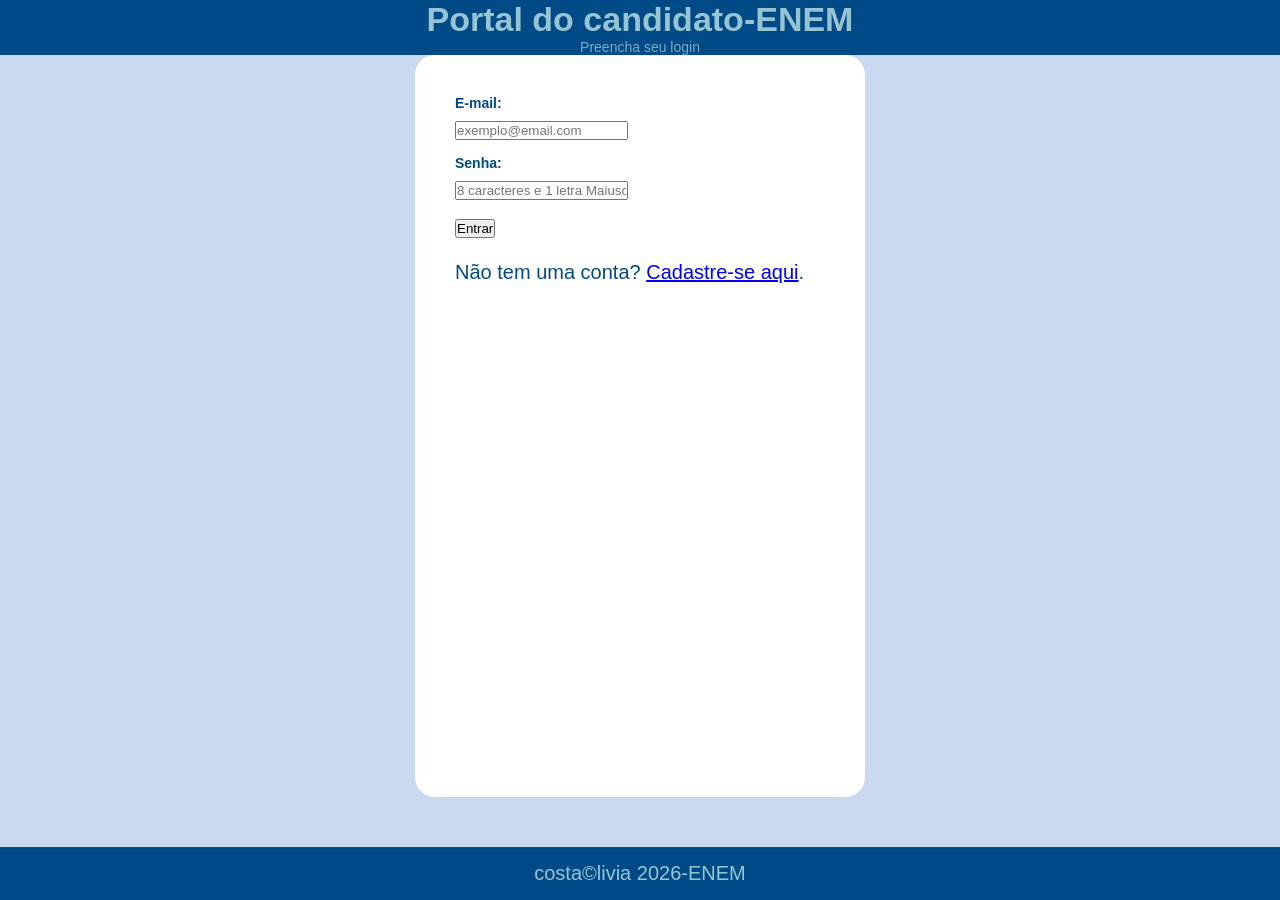
==== index.html @ 3526db0b "primeitro commit" ====
<!DOCTYPE html>
<html lang="pt-br">
<head>
    <meta charset="UTF-8">
    <meta name="viewport" content="width=device-width, initial-scale=1.0">
    <title>Portal do candidato-ENEM</title>
    <link rel="stylesheet" href="style.css">
</head>
<body>
    <header class="topo">
        <h2>Portal do candidato-ENEM</h2>
        <p class="subtitulo">Preencha seu login</p>
    </header>

    <div class="container" style="max-width: 450px;">
    <form id="form-index">
        <div class="form-group">
            <label for="index-email">E-mail:</label>
            <input type="email" id="index-email" placeholder="exemplo@email.com" required>
        </div>

            <div class="form-group">
                <label for="index-senha">Senha:</label>
                <input type="password" id="index-senha" minlength="8"  pattern="^(?=.*[A-Z]).{8,}$" placeholder="8 caracteres e 1 letra Maiuscula" required>
            </div>

            
        
            <button type="submit" class="btn-submit">Entrar</button>
          
        </form>

        <br>
        <footer class="login-footer">
            <p>Não tem uma conta? <a href="cadastro.html">Cadastre-se aqui</a>.</p>
        </footer>
    </div>
    

    <footer class="rodape">
        <p>costa©livia 2026-ENEM</p>
    </footer>

</body>
</html>
---- style.css ----
html {
    height: 100%;
}

* {
    margin: 0;
    padding: 0;
    box-sizing: border-box;
}

body {
    font-size: 20px;
    font-family: 'inter', sans-serif;
    background: #cad9ef;
    color:  #004b87;
    
    /* Removemos o padding vertical daqui para o rodapé poder encostar no fundo */
    padding: 0 20px; 
    
    display: flex;
    flex-direction: column;
    
    /* Mudamos para stretch para os elementos (como o rodapé) poderem esticar até as bordas */
    align-items: stretch; 
    
    min-height: 100%; /* Mudado de height para min-height (evita bugs se o conteúdo crescer demais) */
}

/* ================= CABEÇALHO (NOVO) ================= */
.topo {
    width: 100%;
    background:  #004b87;
    color: rgb(150, 196, 211);
    text-align: center;
    
    /* Força o rodapé a ignorar o padding lateral do body e colar nas bordas da tela */
    margin-left: -20px;
    margin-right: -20px;
    width: calc(100% + 40px);
}

.topo h2 {
    font-size: 34px;
    font-weight: 700;
}


/* Subtítulo */
.subtitulo {
    font-size: 14px;
    opacity: 0.8;
}

/* Menu simples para navegar entre os arquivos locais */
.nav-menu {
    display: flex;
    gap: 10px;
    margin-bottom: 10px;
    width: 100%;
    max-width: 600px;
}


 
.nav-menu a:hover {
    color:#609e7c;
    transform: scale(1.1);
}


.nav-menu a.active {
    background-color: #01511dfb;
    color: white;
}


.container {
    background-color: white;
    padding: 40px;       /* Um pouco menos de padding para dar mais espaço interno */
    border-radius: 20px;
    box-shadow: 0 4px 12px  #03035b(25, 3, 169, 0.2); /* Suavizei um pouco a sombra */
    width: 100%;
    
    margin-left: auto;
    margin-right: auto;
    margin-bottom: 50px; /* Espaço antes do rodapé final */
    
    flex: 1; /* Faz o container empurrar o rodapé para o fim da tela */
}

.form-group {
    margin-bottom: 15px;
}

label {
    display: block;
    margin-bottom: 6px;
    font-weight: 600;
    font-size: 14px;
}

/* ================= RODAPÉ ================= */
.rodape {
    text-align: center;
    padding: 15px;
    background-color: #004b87;
    color: rgb(150, 196, 211);
    
    /* Força o rodapé a ignorar o padding lateral do body e colar nas bordas da tela */
    margin-left: -20px;
    margin-right: -20px;
    width: calc(100% + 40px);
}
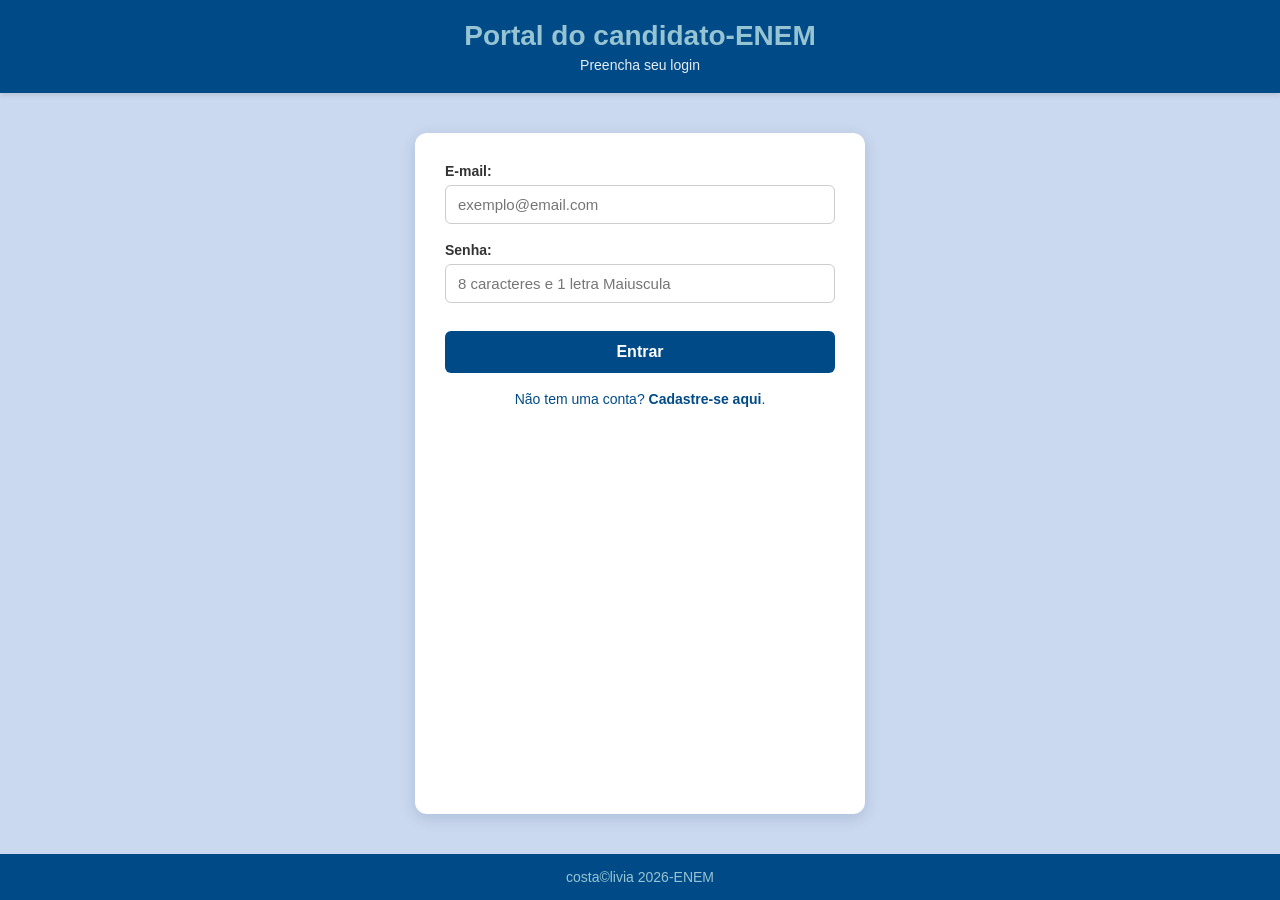
==== commit 0936a7fd: "Segundo commit" ====
--- a/index.html
+++ b/index.html
@@ -3,7 +3,7 @@
 <head>
     <meta charset="UTF-8">
     <meta name="viewport" content="width=device-width, initial-scale=1.0">
-    <title>Portal do candidato-ENEM</title>
+    <title>Portal do candidato 2026-ENEM</title>
     <link rel="stylesheet" href="style.css">
 </head>
 <body>
@@ -13,21 +13,18 @@
     </header>
 
     <div class="container" style="max-width: 450px;">
-    <form id="form-index">
-        <div class="form-group">
-            <label for="index-email">E-mail:</label>
-            <input type="email" id="index-email" placeholder="exemplo@email.com" required>
-        </div>
+        <form id="form-index">
+            <div class="form-group">
+                <label for="index-email">E-mail:</label>
+                <input type="email" id="index-email" placeholder="exemplo@email.com" required>
+            </div>
 
             <div class="form-group">
                 <label for="index-senha">Senha:</label>
-                <input type="password" id="index-senha" minlength="8"  pattern="^(?=.*[A-Z]).{8,}$" placeholder="8 caracteres e 1 letra Maiuscula" required>
+                <input type="password" id="index-senha" minlength="8" pattern="^(?=.*[A-Z]).{8,}$" placeholder="8 caracteres e 1 letra Maiuscula" required>
             </div>
-
-            
         
             <button type="submit" class="btn-submit">Entrar</button>
-          
         </form>
 
         <br>
@@ -36,10 +33,10 @@
         </footer>
     </div>
     
-
     <footer class="rodape">
         <p>costa©livia 2026-ENEM</p>
     </footer>
 
+    <script src="script.js"></script>
 </body>
 </html>
--- a/style.css
+++ b/style.css
@@ -9,88 +9,105 @@
     box-sizing: border-box;
 }
 
+html, body {
+    height: 100%;
+}
+
 body {
-    font-size: 20px;
-    font-family: 'inter', sans-serif;
+    font-size: 16px; 
+    font-family: 'Inter', sans-serif;
     background: #cad9ef;
-    color:  #004b87;
+    color: #004b87;
     
-    /* Removemos o padding vertical daqui para o rodapé poder encostar no fundo */
-    padding: 0 20px; 
-    
+    /* Flexbox para garantir o rodapé sempre na base da tela */
     display: flex;
     flex-direction: column;
-    
-    /* Mudamos para stretch para os elementos (como o rodapé) poderem esticar até as bordas */
-    align-items: stretch; 
-    
-    min-height: 100%; /* Mudado de height para min-height (evita bugs se o conteúdo crescer demais) */
-}
-
-/* ================= CABEÇALHO (NOVO) ================= */
+    min-height: 100%;
+}
+
+/* ================= CABEÇALHO (TOPO) ================= */
 .topo {
     width: 100%;
-    background:  #004b87;
+    background: #004b87;
     color: rgb(150, 196, 211);
     text-align: center;
-    
-    /* Força o rodapé a ignorar o padding lateral do body e colar nas bordas da tela */
-    margin-left: -20px;
-    margin-right: -20px;
-    width: calc(100% + 40px);
+    padding: 20px;
+    box-shadow: 0 2px 5px rgba(0, 0, 0, 0.1);
 }
 
 .topo h2 {
-    font-size: 34px;
+    font-size: 28px;
     font-weight: 700;
-}
-
-
-/* Subtítulo */
+    margin-bottom: 5px;
+}
+
+/*subtitulo*/
 .subtitulo {
     font-size: 14px;
-    opacity: 0.8;
-}
-
-/* Menu simples para navegar entre os arquivos locais */
+    opacity: 0.9;
+    color: #ffffff;
+}
+
+
 .nav-menu {
     display: flex;
     gap: 10px;
-    margin-bottom: 10px;
-    width: 100%;
-    max-width: 600px;
-}
-
-
- 
+    margin: 20px auto;
+    width: 100%;
+    max-width: 450px;
+    padding: 0 10px;
+}
+
+.nav-menu a {
+    text-decoration: none;
+    color: #004b87;
+    font-weight: 600;
+    transition: 0.2s;
+}
+
 .nav-menu a:hover {
-    color:#609e7c;
-    transform: scale(1.1);
+    color: #71609e;
+    transform: scale(1.05);
 }
 
 
 .nav-menu a.active {
     background-color: #01511dfb;
     color: white;
-}
-
-
+    padding: 2px 8px;
+    border-radius: 4px;
+}
+/* ================= CONTAINERS / CARDS PRINCIPAIS ================= */
 .container {
     background-color: white;
-    padding: 40px;       /* Um pouco menos de padding para dar mais espaço interno */
-    border-radius: 20px;
-    box-shadow: 0 4px 12px  #03035b(25, 3, 169, 0.2); /* Suavizei um pouco a sombra */
+    padding: 30px;
+    border-radius: 12px;
+    /* Correção do bug de sintaxe da sombra */
+    box-shadow: 0 4px 15px rgba(0, 32, 96, 0.15); 
     width: 100%;
     
-    margin-left: auto;
-    margin-right: auto;
-    margin-bottom: 50px; /* Espaço antes do rodapé final */
+    /* Centralização horizontal com margem flexível */
+    margin: 40px auto; 
     
-    flex: 1; /* Faz o container empurrar o rodapé para o fim da tela */
-}
-
+    /* Faz o container ocupar o espaço disponível e empurrar o rodapé */
+    flex: 1; 
+}
+
+/* ================= FORMULÁRIOS ================= */
 .form-group {
-    margin-bottom: 15px;
+    margin-bottom: 18px;
+    text-align: left;
+}
+
+.form-row {
+    display: flex;
+    gap: 15px;
+    flex-wrap: wrap; /* Garante que quebre linha em telas de celular */
+}
+
+.form-row .form-group {
+    flex: 1;
+    min-width: 140px; /* Evita que os campos fiquem esmagados */
 }
 
 label {
@@ -98,18 +115,184 @@
     margin-bottom: 6px;
     font-weight: 600;
     font-size: 14px;
-}
-
-/* ================= RODAPÉ ================= */
+    color: #333;
+}
+
+/* Estilização padrão para Inputs e Selects */
+input[type="text"],
+input[type="email"],
+input[type="password"],
+input[type="tel"],
+select {
+    width: 100%;
+    padding: 10px 12px;
+    border: 1px solid #cccccc;
+    border-radius: 6px;
+    font-size: 15px;
+    color: #333;
+    outline: none;
+    transition: border-color 0.2s;
+}
+
+input:focus, select:focus {
+    border-color: #004b87;
+    box-shadow: 0 0 0 2px rgba(0, 75, 135, 0.2);
+}
+
+/* Botões de Formulário */
+.btn-submit {
+    width: 100%;
+    padding: 12px;
+    background-color: #004b87;
+    color: white;
+    border: none;
+    border-radius: 6px;
+    font-size: 16px;
+    font-weight: bold;
+    cursor: pointer;
+    transition: background 0.2s;
+    margin-top: 10px;
+}
+
+.btn-submit:hover {
+    background-color: #002d52;
+}
+
+.btn {
+    width: 100%;
+    padding: 12px;
+    background-color: #6c757d;
+    color: white;
+    border: none;
+    border-radius: 6px;
+    font-size: 16px;
+    font-weight: bold;
+    cursor: pointer;
+    transition: background 0.2s;
+    margin-top: 10px;
+}
+
+.btn:hover {
+    background-color: #5a6268;
+}
+
+hr {
+    border: 0;
+    border-top: 1px solid #e9ecef;
+    margin: 20px 0;
+}
+
+/* Linha de rodapé dentro do login */
+.login-footer {
+    text-align: center;
+    font-size: 14px;
+}
+.login-footer a {
+    color: #004b87;
+    font-weight: bold;
+    text-decoration: none;
+}
+.login-footer a:hover {
+    text-decoration: underline;
+}
+
+
+/* ================= TELA INICIAL (HOME) ================= */
+.container-home {
+    text-align: center;
+    padding: 40px 30px;
+    background: #ffffff;
+    border-radius: 12px;
+    box-shadow: 0 4px 15px rgba(0, 46, 137, 0.15);
+    margin: 40px auto;
+    max-width: 600px;
+}
+
+.boas-vindas-home h1 {
+    font-size: 24px;
+    color: #333;
+    line-height: 1.4;
+}
+
+.ano-destaque {
+    color: #004b87;
+    font-size: 2.2rem;
+    font-weight: 800;
+}
+
+.avisos-home {
+    text-align: left;
+    background-color: #cdd3ff;
+    padding: 15px;
+    border-radius: 6px;
+    border-left: 4px solid #8bbae6;
+    margin: 25px 0;
+}
+
+.avisos-home h3 {
+    margin-top: 0;
+    color: #041185;
+    font-size: 1.1rem;
+    margin-bottom: 8px;
+}
+
+.avisos-home ul {
+    padding-left: 20px;
+    font-size: 14px;
+    color: #032466;
+    line-height: 1.5;
+}
+
+/* Área de botões na Home */
+.botoes-acoes {
+    display: flex;
+    flex-direction: column;
+    gap: 15px;
+    margin-top: 25px;
+}
+
+.btn-home {
+    display: block;
+    padding: 14px;
+    text-decoration: none;
+    font-weight: bold;
+    border-radius: 6px;
+    font-size: 16px;
+    transition: background 0.2s, transform 0.1s;
+    text-align: center;
+}
+
+.btn-entrar {
+    background-color: #0147b0;
+    color: white;
+}
+
+.btn-entrar:hover {
+    background-color: #2581c2;
+}
+
+.btn-cadastrar {
+    background-color: #7228a7;
+    color: white;
+}
+
+.btn-cadastrar:hover {
+    background-color:  #7228a7;
+}
+
+.btn-home:active {
+    transform: scale(0.98);
+}
+
+
+/* ================= RODAPÉ DO SITE ================= */
 .rodape {
+    width: 100%;
     text-align: center;
     padding: 15px;
     background-color: #004b87;
     color: rgb(150, 196, 211);
-    
-    /* Força o rodapé a ignorar o padding lateral do body e colar nas bordas da tela */
-    margin-left: -20px;
-    margin-right: -20px;
-    width: calc(100% + 40px);
-}
-
+
+    font-size: 14px;
+    margin-top: auto; /* Garante que se o conteúdo for pequeno, ele permaneça embaixo */
+}
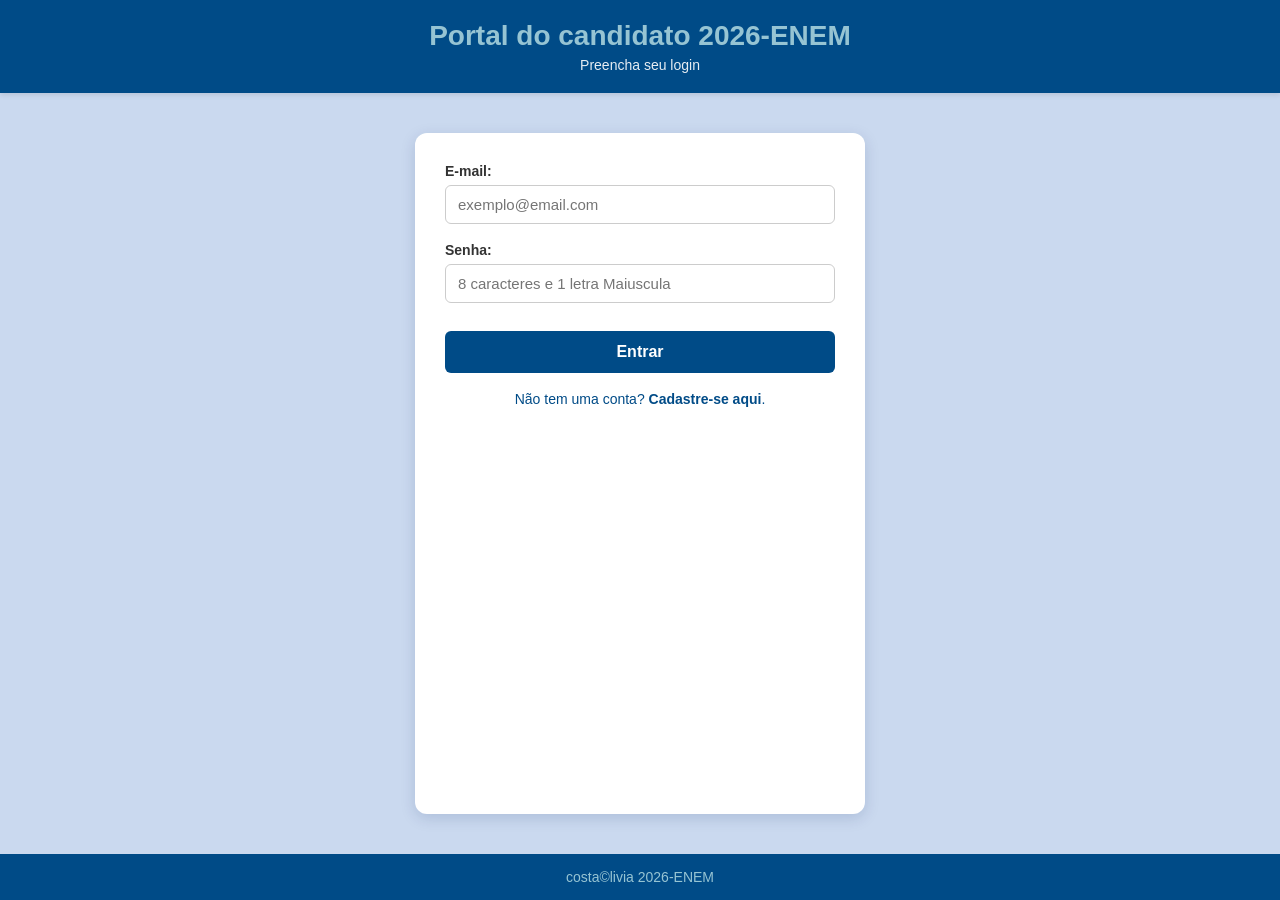
==== commit b51bd657: "terceiro commit" ====
--- a/index.html
+++ b/index.html
@@ -8,7 +8,7 @@
 </head>
 <body>
     <header class="topo">
-        <h2>Portal do candidato-ENEM</h2>
+        <h2>Portal do candidato 2026-ENEM</h2>
         <p class="subtitulo">Preencha seu login</p>
     </header>
 
--- a/style.css
+++ b/style.css
@@ -93,6 +93,21 @@
     flex: 1; 
 }
 
+.card {
+    background-color: rgb(163, 214, 242);
+    padding: 20px;
+
+    width: 200px;
+
+    border-radius: 20px;
+    /* Bordas arredondadas */
+
+    box-shadow: 0px 4px 5px rgb(28, 11, 215);
+    /* Sombra leve */
+
+    text-align: center;
+}
+
 /* ================= FORMULÁRIOS ================= */
 .form-group {
     margin-bottom: 18px;
@@ -220,29 +235,6 @@
     font-weight: 800;
 }
 
-.avisos-home {
-    text-align: left;
-    background-color: #cdd3ff;
-    padding: 15px;
-    border-radius: 6px;
-    border-left: 4px solid #8bbae6;
-    margin: 25px 0;
-}
-
-.avisos-home h3 {
-    margin-top: 0;
-    color: #041185;
-    font-size: 1.1rem;
-    margin-bottom: 8px;
-}
-
-.avisos-home ul {
-    padding-left: 20px;
-    font-size: 14px;
-    color: #032466;
-    line-height: 1.5;
-}
-
 /* Área de botões na Home */
 .botoes-acoes {
     display: flex;
@@ -251,16 +243,6 @@
     margin-top: 25px;
 }
 
-.btn-home {
-    display: block;
-    padding: 14px;
-    text-decoration: none;
-    font-weight: bold;
-    border-radius: 6px;
-    font-size: 16px;
-    transition: background 0.2s, transform 0.1s;
-    text-align: center;
-}
 
 .btn-entrar {
     background-color: #0147b0;
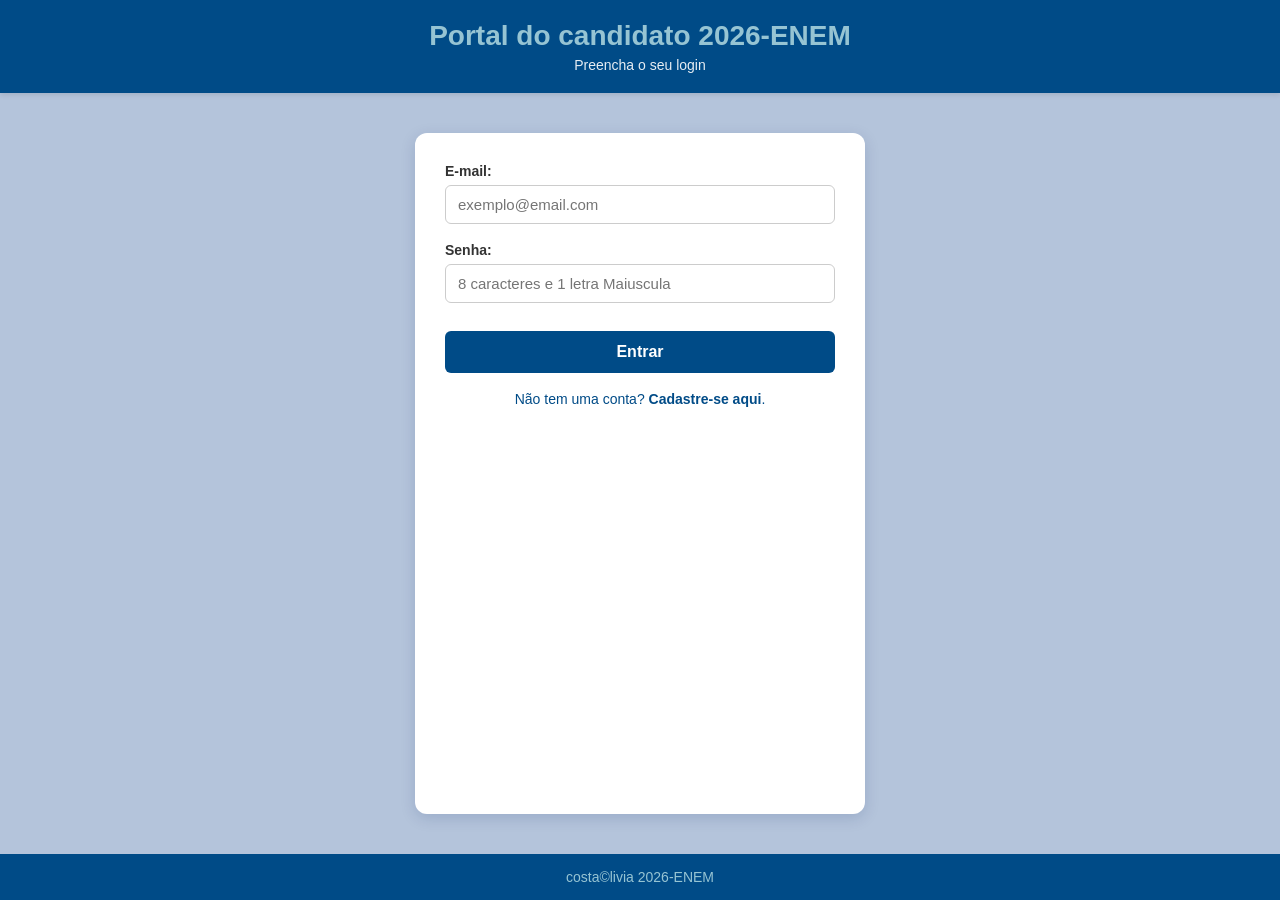
==== commit 2363ba42: "Quarto commit" ====
--- a/index.html
+++ b/index.html
@@ -9,7 +9,7 @@
 <body>
     <header class="topo">
         <h2>Portal do candidato 2026-ENEM</h2>
-        <p class="subtitulo">Preencha seu login</p>
+        <p class="subtitulo">Preencha o seu login</p>
     </header>
 
     <div class="container" style="max-width: 450px;">
--- a/style.css
+++ b/style.css
@@ -16,7 +16,7 @@
 body {
     font-size: 16px; 
     font-family: 'Inter', sans-serif;
-    background: #cad9ef;
+    background: #b4c4db;
     color: #004b87;
     
     /* Flexbox para garantir o rodapé sempre na base da tela */
